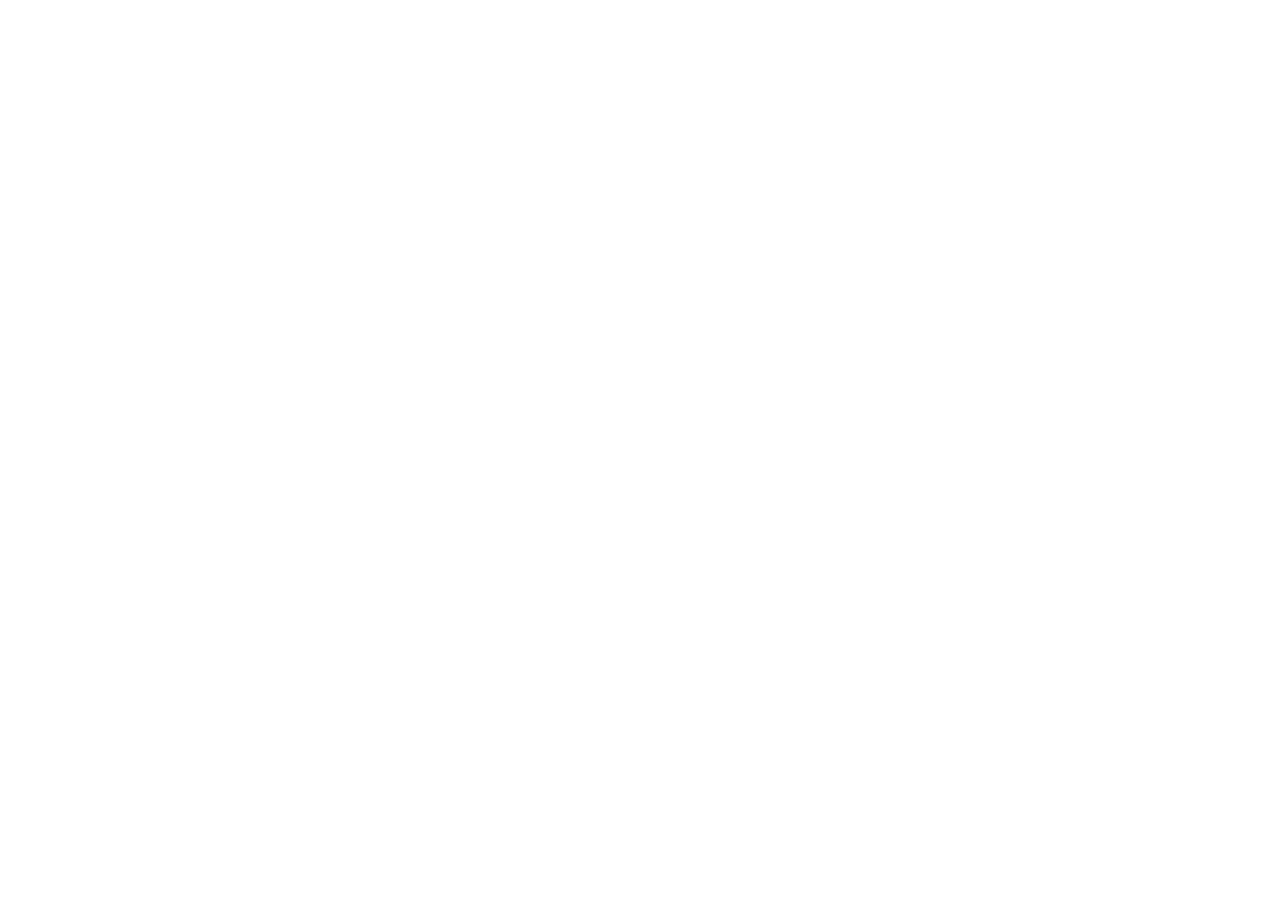
==== static/index.html @ 31d192b9 "outsourced index.html" ====
<!DOCTYPE html>
<html lang="en">
<head>
  <meta charset="UTF-8">
  <meta name="viewport" content="width=device-width, initial-scale=1.0">
  <title>Trading Journal</title>
  <script src="https://cdn.jsdelivr.net/npm/xlsx@0.21.0/dist/xlsx.full.min.js"></script>
  <script src="https://cdn.jsdelivr.net/npm/react@18.3.1/umd/react.production.min.js"></script>
  <script src="https://cdn.jsdelivr.net/npm/react-dom@18.3.1/umd/react-dom.production.min.js"></script>
  <script src="https://cdn.jsdelivr.net/npm/@babel/standalone@7.26.0/babel.min.js"></script>
  <script src="https://cdn.jsdelivr.net/npm/chart.js@4.4.5/dist/chart.umd.min.js"></script>
  <script src="https://cdn.tailwindcss.com"></script>
  <link rel="stylesheet" href="/static/css/styles.css">
</head>
<body className="bg-gray-900 text-gray-200">
  <div className="parallax-bg"></div>
  <div id="root"></div>
  <script src="/static/js/utils/helpers.js"></script>
  <script type="text/babel" src="/static/js/components/ErrorBoundary.jsx"></script>
  <script type="text/babel" src="/static/js/components/DashboardView.jsx"></script>
  <script type="text/babel" src="/static/js/components/CalendarView.jsx"></script>
  <script type="text/babel" src="/static/js/components/TradesView.jsx"></script>
  <script type="text/babel" src="/static/js/components/AllTradesView.jsx"></script>
  <script type="text/babel" src="/static/js/components/StrategiesView.jsx"></script>
  <script type="text/babel" src="/static/js/components/DayOverview.jsx"></script>
  <script type="text/babel" src="/static/js/utils/fetchUtils.js"></script>
  <script type="text/babel" src="/static/js/components/App.jsx"></script>
  <script type="text/babel">
    ReactDOM.render(<App />, document.getElementById('root'));
  </script>
</body>
</html>
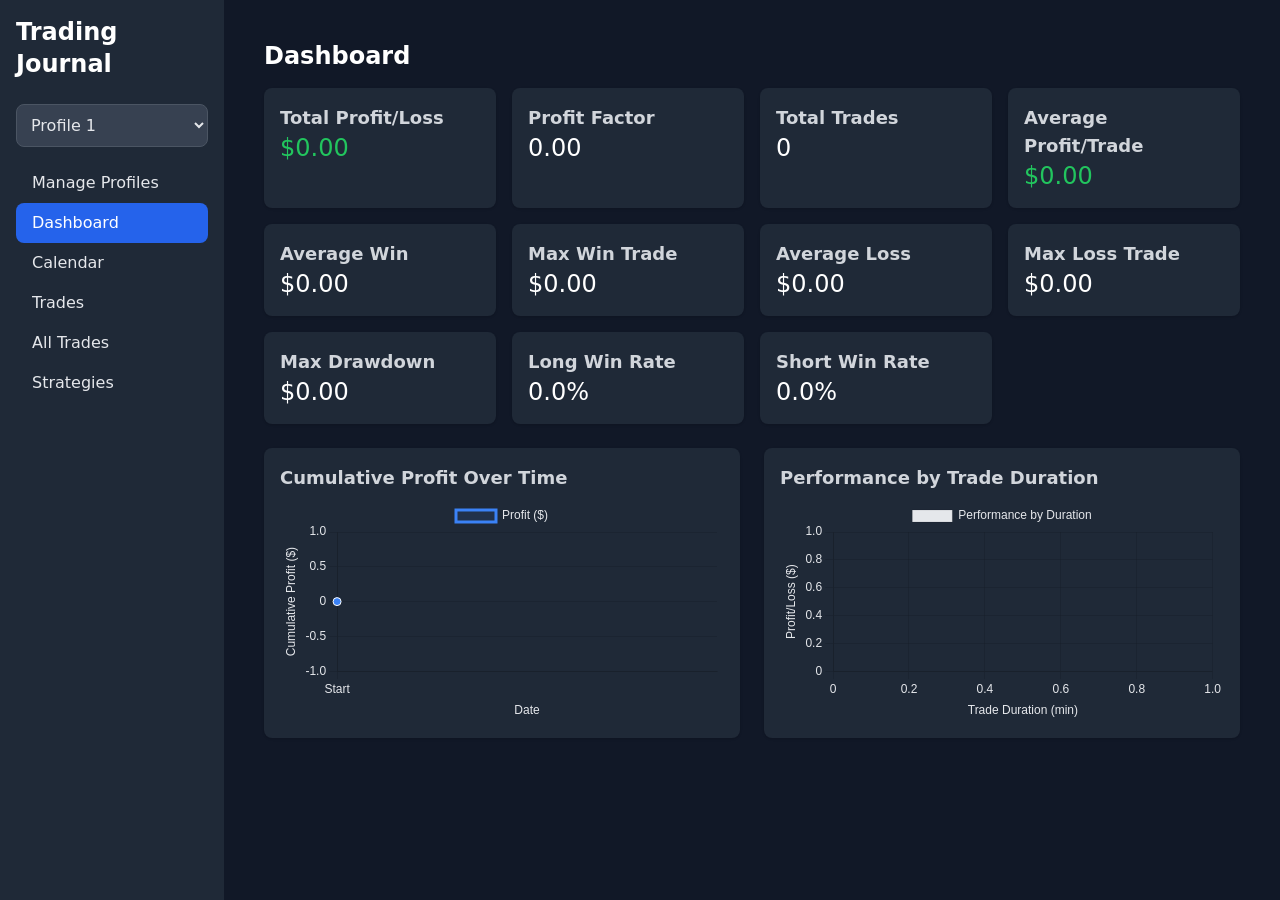
==== commit ce1c696f: "3rd-party components in local env" ====
--- a/static/index.html
+++ b/static/index.html
@@ -4,12 +4,20 @@
   <meta charset="UTF-8">
   <meta name="viewport" content="width=device-width, initial-scale=1.0">
   <title>Trading Journal</title>
-  <script src="https://cdn.jsdelivr.net/npm/xlsx@0.21.0/dist/xlsx.full.min.js"></script>
-  <script src="https://cdn.jsdelivr.net/npm/react@18.3.1/umd/react.production.min.js"></script>
-  <script src="https://cdn.jsdelivr.net/npm/react-dom@18.3.1/umd/react-dom.production.min.js"></script>
-  <script src="https://cdn.jsdelivr.net/npm/@babel/standalone@7.26.0/babel.min.js"></script>
-  <script src="https://cdn.jsdelivr.net/npm/chart.js@4.4.5/dist/chart.umd.min.js"></script>
-  <script src="https://cdn.tailwindcss.com"></script>
+  <!--
+    <script src="https://cdn.jsdelivr.net/npm/xlsx@0.21.0/dist/xlsx.full.min.js"></script>
+    <script src="https://cdn.jsdelivr.net/npm/react@18.3.1/umd/react.production.min.js"></script>
+    <script src="https://cdn.jsdelivr.net/npm/react-dom@18.3.1/umd/react-dom.production.min.js"></script>
+    <script src="https://cdn.jsdelivr.net/npm/@babel/standalone@7.26.0/babel.min.js"></script>
+    <script src="https://cdn.jsdelivr.net/npm/chart.js@4.4.5/dist/chart.umd.min.js"></script>
+    <script src="https://cdn.tailwindcss.com"></script>
+  -->
+  <script src="/static/3rd-party/npm/xlsx.full.min.js"></script>
+  <script src="/static/3rd-party/npm/react.production.min.js"></script>
+  <script src="/static/3rd-party/npm/react-dom.production.min.js"></script>
+  <script src="/static/3rd-party/npm/babel.min.js"></script>
+  <script src="/static/3rd-party/npm/chart.umd.min.js"></script>
+  <script src="/static/3rd-party/npm/tailwindcss.js"></script>
   <link rel="stylesheet" href="/static/css/styles.css">
 </head>
 <body className="bg-gray-900 text-gray-200">
--- a/static/css/styles.css
+++ b/static/css/styles.css
@@ -0,0 +1,30 @@
+input[type="date"]::-webkit-calendar-picker-indicator {
+  filter: invert(1);
+}
+select {
+  background-color: #4b5563;
+  border: 3px solid #6b7280;
+  color: #e5e7eb;
+}
+.border3 {
+  border: 3px solid gray !important;
+}
+select:focus {
+  outline: none;
+  ring: 3px solid #3b82f6;
+}
+.parallax-bg {
+  position: fixed;
+  top: 0;
+  left: 0;
+  width: 100%;
+  height: 100%;
+  background-image: linear-gradient(to bottom, #1f2937, #111827);
+  background-size: cover;
+  transform: translate3d(0, 0, 0);
+  transition: transform 0.1s ease-out;
+  z-index: -1;
+}
+.smooth-transition {
+  transition: all 0.3s ease-in-out;
+}
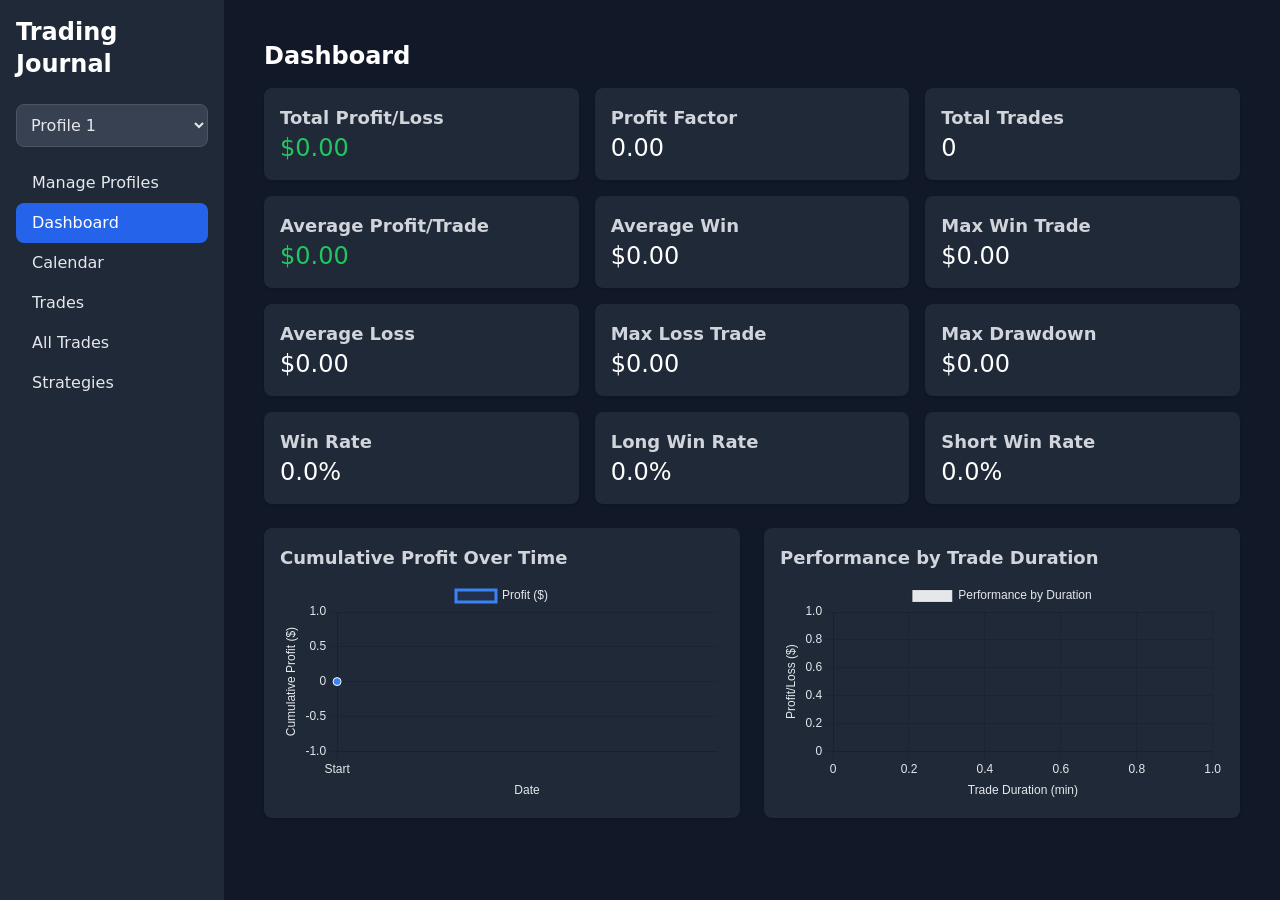
==== commit 307a4470: "remove online CDN" ====
--- a/static/index.html
+++ b/static/index.html
@@ -1,17 +1,10 @@
 <!DOCTYPE html>
 <html lang="en">
+
 <head>
   <meta charset="UTF-8">
   <meta name="viewport" content="width=device-width, initial-scale=1.0">
   <title>Trading Journal</title>
-  <!--
-    <script src="https://cdn.jsdelivr.net/npm/xlsx@0.21.0/dist/xlsx.full.min.js"></script>
-    <script src="https://cdn.jsdelivr.net/npm/react@18.3.1/umd/react.production.min.js"></script>
-    <script src="https://cdn.jsdelivr.net/npm/react-dom@18.3.1/umd/react-dom.production.min.js"></script>
-    <script src="https://cdn.jsdelivr.net/npm/@babel/standalone@7.26.0/babel.min.js"></script>
-    <script src="https://cdn.jsdelivr.net/npm/chart.js@4.4.5/dist/chart.umd.min.js"></script>
-    <script src="https://cdn.tailwindcss.com"></script>
-  -->
   <script src="/static/3rd-party/npm/xlsx.full.min.js"></script>
   <script src="/static/3rd-party/npm/react.production.min.js"></script>
   <script src="/static/3rd-party/npm/react-dom.production.min.js"></script>
@@ -20,6 +13,7 @@
   <script src="/static/3rd-party/npm/tailwindcss.js"></script>
   <link rel="stylesheet" href="/static/css/styles.css">
 </head>
+
 <body className="bg-gray-900 text-gray-200">
   <div className="parallax-bg"></div>
   <div id="root"></div>
@@ -37,4 +31,5 @@
     ReactDOM.render(<App />, document.getElementById('root'));
   </script>
 </body>
+
 </html>
